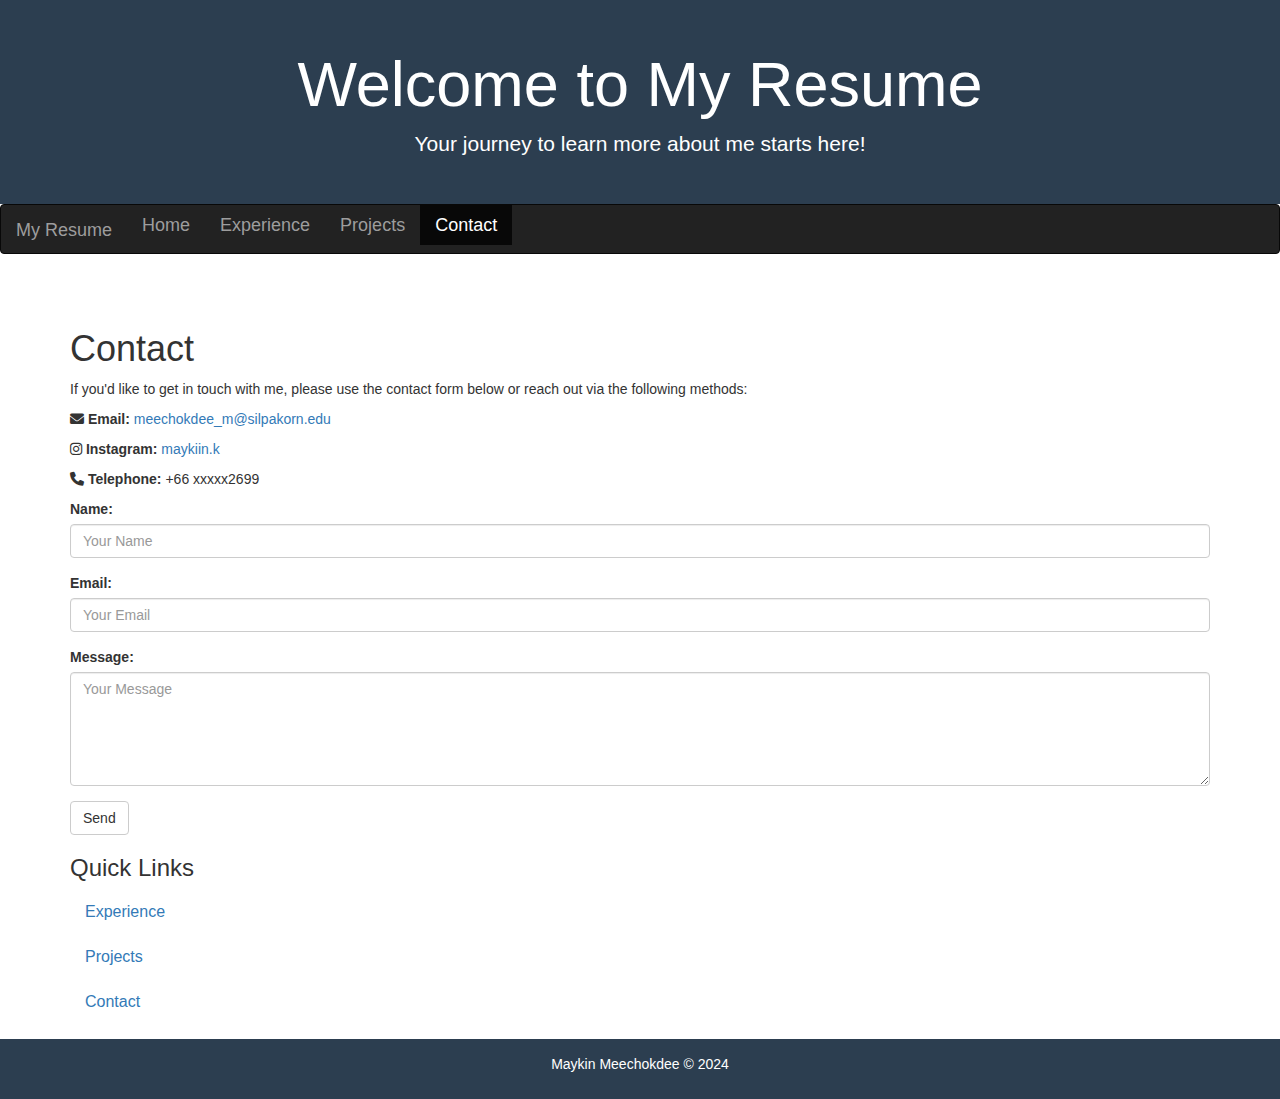
==== contact.html @ c98c652f "Add files via upload" ====
<!DOCTYPE html>
<html lang="en">

<head>
    <title>Contact - My Resume</title>
    <meta charset="utf-8">
    <meta name="viewport" content="width=device-width, initial-scale=1">
    <meta name="description" content="How to get in touch with me.">
    <!-- Bootstrap CSS -->
    <link rel="stylesheet" href="https://maxcdn.bootstrapcdn.com/bootstrap/3.4.1/css/bootstrap.min.css">
    <!-- Font Awesome -->
    <link rel="stylesheet" href="https://cdnjs.cloudflare.com/ajax/libs/font-awesome/6.0.0-beta3/css/all.min.css">
    <!-- Custom Stylesheet -->
    <link rel="stylesheet" href="styles.css">
    <!-- jQuery -->
    <script src="https://ajax.googleapis.com/ajax/libs/jquery/3.7.1/jquery.min.js"></script>
    <!-- Bootstrap JS -->
    <script src="https://maxcdn.bootstrapcdn.com/bootstrap/3.4.1/js/bootstrap.min.js"></script>
</head>

<body>
    <div class="jumbotron text-center">
        <h1>Welcome to My Resume</h1>
        <p>Your journey to learn more about me starts here!</p>
    </div>

    <nav class="navbar navbar-inverse">
        <div class="container-fluid">
            <div class="navbar-header">
                <button type="button" class="navbar-toggle" data-toggle="collapse" data-target="#myNavbar">
                    <span class="icon-bar"></span>
                    <span class="icon-bar"></span>
                    <span class="icon-bar"></span>
                </button>
                <a class="navbar-brand" href="#">My Resume</a>
            </div>
            <div class="collapse navbar-collapse" id="myNavbar">
                <ul class="nav navbar-nav">
                    <li><a href="index.html">Home</a></li>
                    <li><a href="experience.html">Experience</a></li>
                    <li><a href="projects.html">Projects</a></li>
                    <li class="active"><a href="contact.html">Contact</a></li>
                </ul>
            </div>
        </div>
    </nav>

    <div class="container">
        <h1>Contact</h1>
        <p>If you'd like to get in touch with me, please use the contact form below or reach out via the following
            methods:</p>

        <!-- Contact Information -->
        <div class="contact-info">
            <p><i class="fas fa-envelope"></i> <strong>Email:</strong> <a
                    href="mailto:your.email@example.com">meechokdee_m@silpakorn.edu</a></p>
            <p><i class="fab fa-instagram"></i> <strong>Instagram:</strong> <a href="https://instagram.com/yourusername"
                    target="_blank">maykiin.k</a></p>
            <p><i class="fas fa-phone"></i> <strong>Telephone:</strong> +66 xxxxx2699</p>
        </div>

        <!-- Contact Form -->
        <form>
            <div class="form-group">
                <label for="name">Name:</label>
                <input type="text" class="form-control" id="name" placeholder="Your Name">
            </div>
            <div class="form-group">
                <label for="email">Email:</label>
                <input type="email" class="form-control" id="email" placeholder="Your Email">
            </div>
            <div class="form-group">
                <label for="message">Message:</label>
                <textarea class="form-control" id="message" rows="5" placeholder="Your Message"></textarea>
            </div>
            <button type="submit" class="btn btn-default">Send</button>
        </form>

        <h3>Quick Links</h3>
        <ul class="nav nav-pills nav-stacked">
            <li><a href="experience.html">Experience</a></li>
            <li><a href="projects.html">Projects</a></li>
            <li><a href="contact.html">Contact</a></li>
        </ul>
    </div>

    <div class="footer">
        <p>Maykin Meechokdee © 2024</p>
    </div>

</body>

</html>
---- styles.css ----
/* Ensure that the fake image has centered text and proper height */
.fakeimg {
    height: 250px;
    background: #aaa;
    text-align: center;
    line-height: 200px;
    color: #fff;
    font-size: 18px;
    margin-bottom: 15px
        /* Added font size for consistency */
}

/* Navbar links */
.navbar-nav>li>a {
    font-size: 18px;
    padding: 10px 15px;
    /* Added padding for better click area */
}

/* Jumbotron styling */
.jumbotron {
    background-color: #2c3e50;
    color: #fff;
    margin-bottom: 0;
    padding: 30px 15px;
    /* Added padding for better spacing */
    text-align: center;
    /* Center text in the jumbotron */
}

/* Heading sizes */
h1 {
    font-size: 36px;
    margin-bottom: 10px;
    /* Added bottom margin */
}

h2 {
    font-size: 28px;
    margin-top: 20px;
    margin-bottom: 15px;
    /* Added bottom margin for better spacing */
}

/* Container styling */
.container {
    flex: 1;
    margin-top: 20px;
    padding: 15px;
    /* Added padding for better spacing */
}

/* Footer styling */
.footer {
    background-color: #2c3e50;
    color: #fff;
    padding: 15px;
    text-align: center;
    position: relative;
    bottom: 0;
    width: 100%;
}

/* Navigation pills links */
.nav-pills>li>a {
    font-size: 16px;
    padding: 10px 15px;
    /* Added padding for better click area */
}

/* Ensure the footer sticks to the bottom on short pages */
html,
body {
    height: 100%;
    margin: 0;
}

body {
    display: flex;
    flex-direction: column;
}
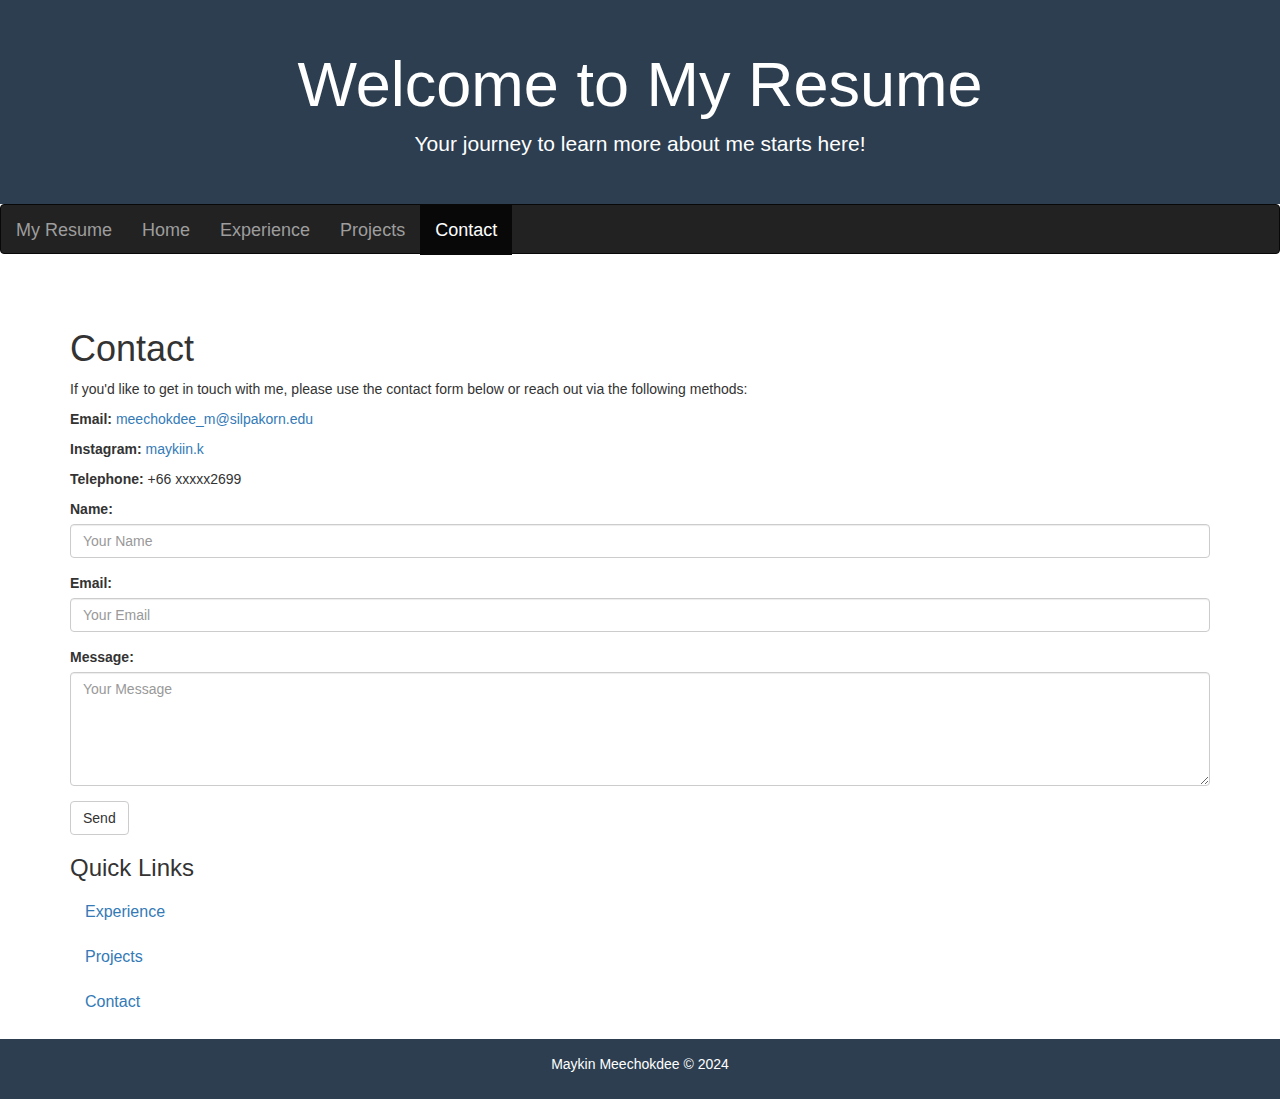
==== commit ba234175: "Initial commit" ====
--- a/contact.html
+++ b/contact.html
@@ -1,93 +1,183 @@
-<!DOCTYPE html>
-<html lang="en">
-
-<head>
-    <title>Contact - My Resume</title>
-    <meta charset="utf-8">
-    <meta name="viewport" content="width=device-width, initial-scale=1">
-    <meta name="description" content="How to get in touch with me.">
-    <!-- Bootstrap CSS -->
-    <link rel="stylesheet" href="https://maxcdn.bootstrapcdn.com/bootstrap/3.4.1/css/bootstrap.min.css">
-    <!-- Font Awesome -->
-    <link rel="stylesheet" href="https://cdnjs.cloudflare.com/ajax/libs/font-awesome/6.0.0-beta3/css/all.min.css">
-    <!-- Custom Stylesheet -->
-    <link rel="stylesheet" href="styles.css">
-    <!-- jQuery -->
-    <script src="https://ajax.googleapis.com/ajax/libs/jquery/3.7.1/jquery.min.js"></script>
-    <!-- Bootstrap JS -->
-    <script src="https://maxcdn.bootstrapcdn.com/bootstrap/3.4.1/js/bootstrap.min.js"></script>
-</head>
-
-<body>
-    <div class="jumbotron text-center">
-        <h1>Welcome to My Resume</h1>
-        <p>Your journey to learn more about me starts here!</p>
-    </div>
-
-    <nav class="navbar navbar-inverse">
-        <div class="container-fluid">
-            <div class="navbar-header">
-                <button type="button" class="navbar-toggle" data-toggle="collapse" data-target="#myNavbar">
-                    <span class="icon-bar"></span>
-                    <span class="icon-bar"></span>
-                    <span class="icon-bar"></span>
-                </button>
-                <a class="navbar-brand" href="#">My Resume</a>
-            </div>
-            <div class="collapse navbar-collapse" id="myNavbar">
-                <ul class="nav navbar-nav">
-                    <li><a href="index.html">Home</a></li>
-                    <li><a href="experience.html">Experience</a></li>
-                    <li><a href="projects.html">Projects</a></li>
-                    <li class="active"><a href="contact.html">Contact</a></li>
-                </ul>
-            </div>
-        </div>
-    </nav>
-
-    <div class="container">
-        <h1>Contact</h1>
-        <p>If you'd like to get in touch with me, please use the contact form below or reach out via the following
-            methods:</p>
-
-        <!-- Contact Information -->
-        <div class="contact-info">
-            <p><i class="fas fa-envelope"></i> <strong>Email:</strong> <a
-                    href="mailto:your.email@example.com">meechokdee_m@silpakorn.edu</a></p>
-            <p><i class="fab fa-instagram"></i> <strong>Instagram:</strong> <a href="https://instagram.com/yourusername"
-                    target="_blank">maykiin.k</a></p>
-            <p><i class="fas fa-phone"></i> <strong>Telephone:</strong> +66 xxxxx2699</p>
-        </div>
-
-        <!-- Contact Form -->
-        <form>
-            <div class="form-group">
-                <label for="name">Name:</label>
-                <input type="text" class="form-control" id="name" placeholder="Your Name">
-            </div>
-            <div class="form-group">
-                <label for="email">Email:</label>
-                <input type="email" class="form-control" id="email" placeholder="Your Email">
-            </div>
-            <div class="form-group">
-                <label for="message">Message:</label>
-                <textarea class="form-control" id="message" rows="5" placeholder="Your Message"></textarea>
-            </div>
-            <button type="submit" class="btn btn-default">Send</button>
-        </form>
-
-        <h3>Quick Links</h3>
-        <ul class="nav nav-pills nav-stacked">
-            <li><a href="experience.html">Experience</a></li>
-            <li><a href="projects.html">Projects</a></li>
-            <li><a href="contact.html">Contact</a></li>
-        </ul>
-    </div>
-
-    <div class="footer">
-        <p>Maykin Meechokdee © 2024</p>
-    </div>
-
-</body>
-
+<!DOCTYPE html>
+
+<html lang="en">
+
+
+
+
+<head>
+
+    <title>Contact - My Resume</title>
+
+    <meta charset="utf-8">
+
+    <meta name="viewport" content="width=device-width, initial-scale=1">
+
+    <meta name="description" content="How to get in touch with me.">
+
+    <!-- Bootstrap CSS -->
+
+    <link rel="stylesheet" href="https://maxcdn.bootstrapcdn.com/bootstrap/3.4.1/css/bootstrap.min.css">
+
+    <!-- Custom Stylesheet -->
+
+    <link rel="stylesheet" href="styles.css">
+
+</head>
+
+
+
+
+<body>
+
+    <div class="jumbotron text-center">
+
+        <h1>Welcome to My Resume</h1>
+
+        <p>Your journey to learn more about me starts here!</p>
+
+    </div>
+
+
+
+
+    <nav class="navbar navbar-inverse">
+
+        <div class="container-fluid">
+
+            <div class="navbar-header">
+
+                <button type="button" class="navbar-toggle" data-toggle="collapse" data-target="#myNavbar">
+
+                    <span class="icon-bar"></span>
+
+                    <span class="icon-bar"></span>
+
+                    <span class="icon-bar"></span>
+
+                </button>
+
+                <a class="navbar-brand" href="#">My Resume</a>
+
+            </div>
+
+            <div class="collapse navbar-collapse" id="myNavbar">
+
+                <ul class="nav navbar-nav">
+
+                    <li><a href="index.html">Home</a></li>
+
+                    <li><a href="experience.html">Experience</a></li>
+
+                    <li><a href="projects.html">Projects</a></li>
+
+                    <li class="active"><a href="contact.html">Contact</a></li>
+
+                </ul>
+
+            </div>
+
+        </div>
+
+    </nav>
+
+
+
+
+    <div class="container">
+
+        <h1>Contact</h1>
+
+        <p>If you'd like to get in touch with me, please use the contact form below or reach out via the following
+
+            methods:</p>
+
+
+
+
+        <!-- Contact Information -->
+
+        <div class="contact-info">
+
+            <p><i class="fas fa-envelope"></i> <strong>Email:</strong> <a
+
+                    href="mailto:your.email@example.com">meechokdee_m@silpakorn.edu</a></p>
+
+            <p><i class="fab fa-instagram"></i> <strong>Instagram:</strong> <a href="https://instagram.com/yourusername"
+
+                    target="_blank">maykiin.k</a></p>
+
+            <p><i class="fas fa-phone"></i> <strong>Telephone:</strong> +66 xxxxx2699</p>
+
+        </div>
+
+
+
+
+        <!-- Contact Form -->
+
+        <form>
+
+            <div class="form-group">
+
+                <label for="name">Name:</label>
+
+                <input type="text" class="form-control" id="name" placeholder="Your Name">
+
+            </div>
+
+            <div class="form-group">
+
+                <label for="email">Email:</label>
+
+                <input type="email" class="form-control" id="email" placeholder="Your Email">
+
+            </div>
+
+            <div class="form-group">
+
+                <label for="message">Message:</label>
+
+                <textarea class="form-control" id="message" rows="5" placeholder="Your Message"></textarea>
+
+            </div>
+
+            <button type="submit" class="btn btn-default">Send</button>
+
+        </form>
+
+
+
+
+        <h3>Quick Links</h3>
+
+        <ul class="nav nav-pills nav-stacked">
+
+            <li><a href="experience.html">Experience</a></li>
+
+            <li><a href="projects.html">Projects</a></li>
+
+            <li><a href="contact.html">Contact</a></li>
+
+        </ul>
+
+    </div>
+
+
+
+
+    <div class="footer">
+
+        <p>Maykin Meechokdee © 2024</p>
+
+    </div>
+
+
+
+
+</body>
+
+
+
+
 </html>--- a/styles.css
+++ b/styles.css
@@ -1,81 +1,82 @@
-/* Ensure that the fake image has centered text and proper height */
-.fakeimg {
-    height: 250px;
-    background: #aaa;
-    text-align: center;
-    line-height: 200px;
-    color: #fff;
-    font-size: 18px;
-    margin-bottom: 15px
-        /* Added font size for consistency */
-}
-
-/* Navbar links */
-.navbar-nav>li>a {
-    font-size: 18px;
-    padding: 10px 15px;
-    /* Added padding for better click area */
-}
-
-/* Jumbotron styling */
-.jumbotron {
-    background-color: #2c3e50;
-    color: #fff;
-    margin-bottom: 0;
-    padding: 30px 15px;
-    /* Added padding for better spacing */
-    text-align: center;
-    /* Center text in the jumbotron */
-}
-
-/* Heading sizes */
-h1 {
-    font-size: 36px;
-    margin-bottom: 10px;
-    /* Added bottom margin */
-}
-
-h2 {
-    font-size: 28px;
-    margin-top: 20px;
-    margin-bottom: 15px;
-    /* Added bottom margin for better spacing */
-}
-
-/* Container styling */
-.container {
-    flex: 1;
-    margin-top: 20px;
-    padding: 15px;
-    /* Added padding for better spacing */
-}
-
-/* Footer styling */
-.footer {
-    background-color: #2c3e50;
-    color: #fff;
-    padding: 15px;
-    text-align: center;
-    position: relative;
-    bottom: 0;
-    width: 100%;
-}
-
-/* Navigation pills links */
-.nav-pills>li>a {
-    font-size: 16px;
-    padding: 10px 15px;
-    /* Added padding for better click area */
-}
-
-/* Ensure the footer sticks to the bottom on short pages */
-html,
-body {
-    height: 100%;
-    margin: 0;
-}
-
-body {
-    display: flex;
-    flex-direction: column;
+/* Ensure that the fake image has centered text and proper height */
+.fakeimg {
+    height: 250px;
+    background: #aaa;
+    text-align: center;
+    line-height: 200px;
+    color: #fff;
+    font-size: 18px;
+    margin-bottom: 15px
+        /* Added font size for consistency */
+}
+
+/* Navbar links */
+.navbar-nav>li>a {
+    font-size: 18px;
+   
+    /* Added padding for better click area */
+}
+
+/* Jumbotron styling */
+.jumbotron {
+    background-color: #2c3e50;
+    color: #fff;
+    margin-bottom: 0;
+    padding: 30px 15px;
+    /* Added padding for better spacing */
+    text-align: center;
+    /* Center text in the jumbotron */
+}
+
+/* Heading sizes */
+h1 {
+    font-size: 36px;
+    margin-bottom: 10px;
+    /* Added bottom margin */
+}
+
+h2 {
+    font-size: 28px;
+    margin-top: 20px;
+    margin-bottom: 15px;
+    /* Added bottom margin for better spacing */
+}
+
+/* Container styling */
+.container {
+    flex: 1;
+    margin-top: 20px;
+    padding: 15px;
+    /* Added padding for better spacing */
+}
+
+
+/* Footer styling */
+.footer {
+    background-color: #2c3e50;
+    color: #fff;
+    padding: 15px;
+    text-align: center;
+    position: relative;
+    bottom: 0;
+    width: 100%;
+}
+
+/* Navigation pills links */
+.nav-pills>li>a {
+    font-size: 16px;
+    padding: 10px 15px;
+    /* Added padding for better click area */
+}
+
+/* Ensure the footer sticks to the bottom on short pages */
+html,
+body {
+    height: 100%;
+    margin: 0;
+}
+
+body {
+    display: flex;
+    flex-direction: column;
 }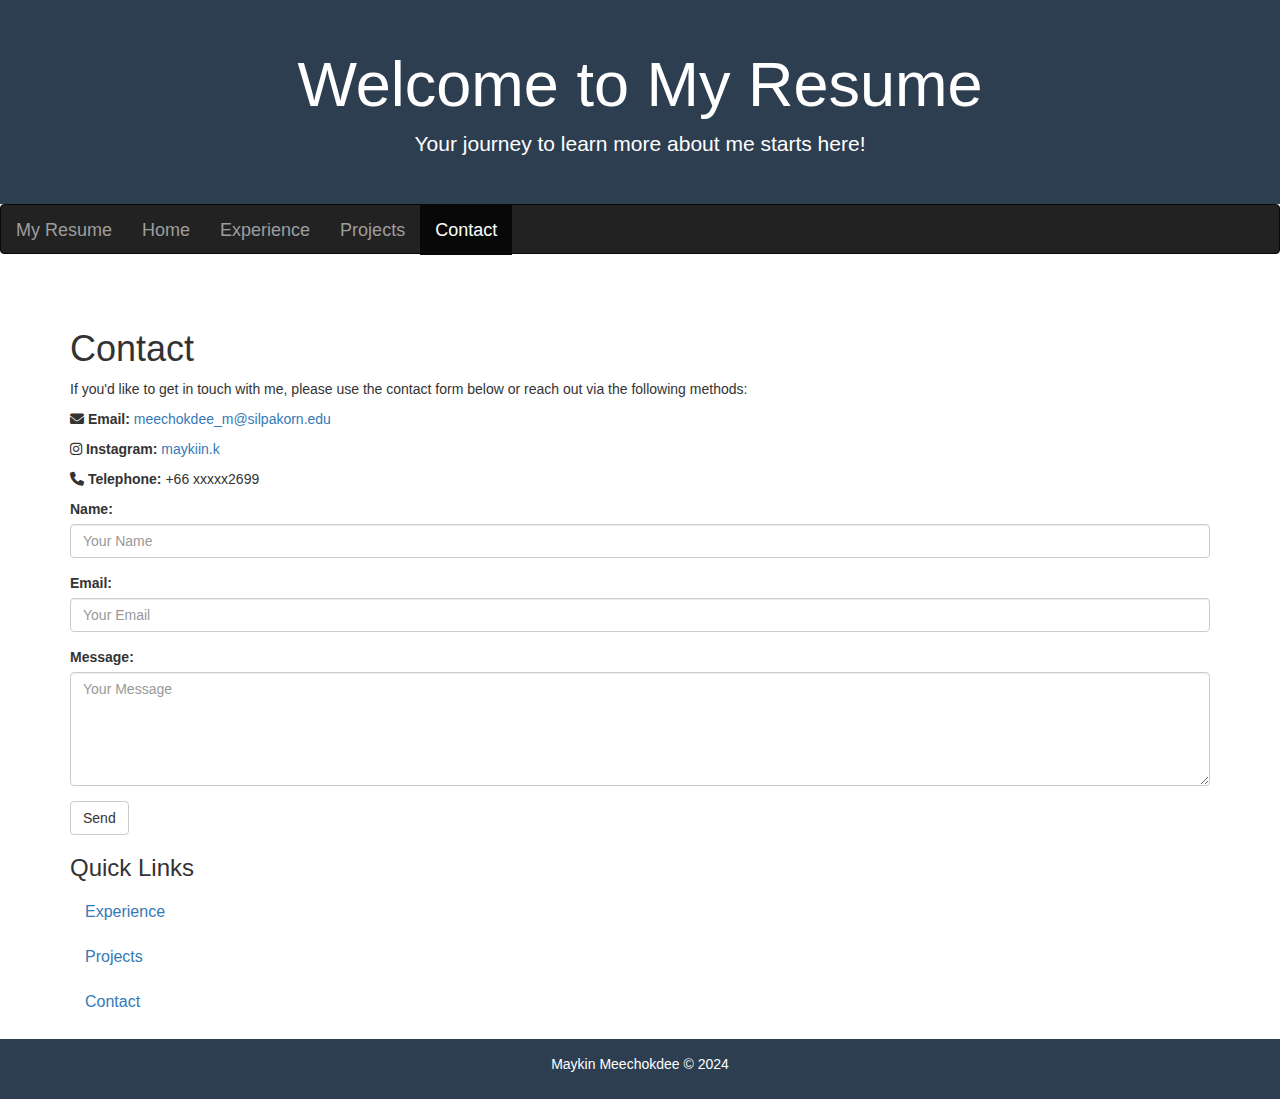
==== commit 44df2483: "add contact.html์" ====
--- a/contact.html
+++ b/contact.html
@@ -19,9 +19,21 @@
 
     <link rel="stylesheet" href="https://maxcdn.bootstrapcdn.com/bootstrap/3.4.1/css/bootstrap.min.css">
 
+    <!-- Font Awesome -->
+
+    <link rel="stylesheet" href="https://cdnjs.cloudflare.com/ajax/libs/font-awesome/6.0.0-beta3/css/all.min.css">
+
     <!-- Custom Stylesheet -->
 
     <link rel="stylesheet" href="styles.css">
+
+    <!-- jQuery -->
+
+    <script src="https://ajax.googleapis.com/ajax/libs/jquery/3.7.1/jquery.min.js"></script>
+
+    <!-- Bootstrap JS -->
+
+    <script src="https://maxcdn.bootstrapcdn.com/bootstrap/3.4.1/js/bootstrap.min.js"></script>
 
 </head>
 
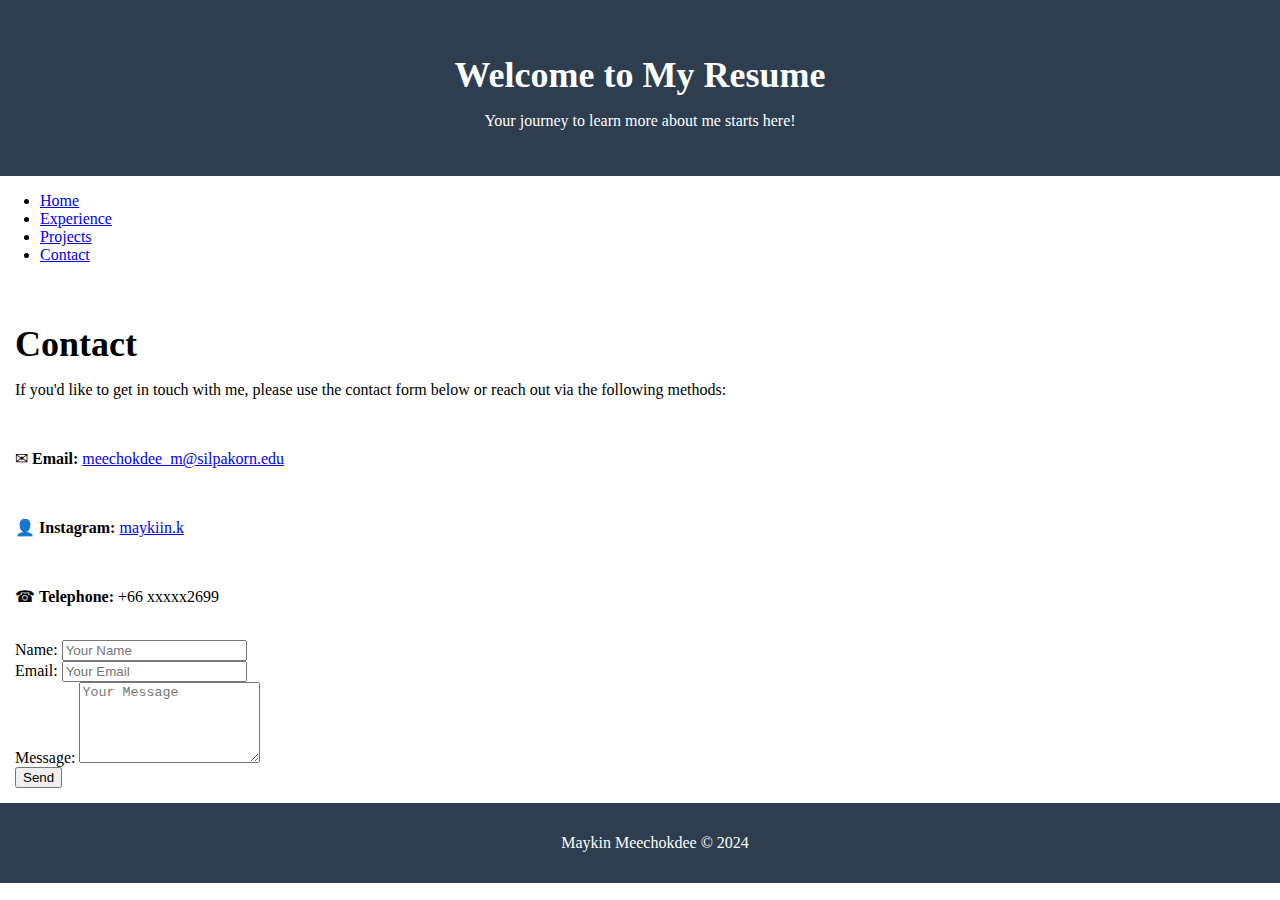
==== commit d4cb3ac0: "Update contact.html" ====
--- a/contact.html
+++ b/contact.html
@@ -1,195 +1,71 @@
 <!DOCTYPE html>
-
 <html lang="en">
 
+<head>
+    <meta charset="utf-8">
+    <meta name="viewport" content="width=device-width, initial-scale=1">
+    <meta name="description" content="How to get in touch with me.">
+    <title>Contact - My Resume</title>
+    <link rel="stylesheet" href="styles.css">
+    <link
+        href="https://fonts.googleapis.com/css2?family=Bodoni+Moda+SC:ital,opsz,wght@0,6..96,400..900;1,6..96,400..900&family=DM+Serif+Text:ital@0;1&family=Playfair+Display:wght@500&display=swap"
+        rel="stylesheet">
+</head>
+
+<body>
+    <div id="center" class="dm-serif-text-regular-italic">
+        <header class="header">
+            <div class="jumbotron">
+                <h1>Welcome to My Resume</h1>
+                <p>Your journey to learn more about me starts here!</p>
+            </div>
+            <nav class="navbar">
+                <ul class="nav-list">
+                    <li><a href="index.html">Home</a></li>
+                    <li><a href="experience.html">Experience</a></li>
+                    <li><a href="projects.html">Projects</a></li>
+                    <li class="active"><a href="contact.html">Contact</a></li>
+                </ul>
+            </nav>
+        </header>
 
 
+        <main class="container">
+            <h1>Contact</h1>
+            <p>If you'd like to get in touch with me, please use the contact form below or reach out via the following
+                methods:</p><br>
 
-<head>
+            <div class="contact-info">
+                <p><span class="icon">&#9993;</span> <strong>Email:</strong> <a
+                        href="mailto:meechokdee_m@silpakorn.edu">meechokdee_m@silpakorn.edu</a></p><br>
+                <p><span class="icon">&#128100;</span> <strong>Instagram:</strong> <a
+                        href="https://instagram.com/yourusername" target="_blank">maykiin.k</a></p><br>
+                <p><span class="icon">&#9742;</span> <strong>Telephone:</strong> +66 xxxxx2699</p>
+            </div><br>
 
-    <title>Contact - My Resume</title>
-
-    <meta charset="utf-8">
-
-    <meta name="viewport" content="width=device-width, initial-scale=1">
-
-    <meta name="description" content="How to get in touch with me.">
-
-    <!-- Bootstrap CSS -->
-
-    <link rel="stylesheet" href="https://maxcdn.bootstrapcdn.com/bootstrap/3.4.1/css/bootstrap.min.css">
-
-    <!-- Font Awesome -->
-
-    <link rel="stylesheet" href="https://cdnjs.cloudflare.com/ajax/libs/font-awesome/6.0.0-beta3/css/all.min.css">
-
-    <!-- Custom Stylesheet -->
-
-    <link rel="stylesheet" href="styles.css">
-
-    <!-- jQuery -->
-
-    <script src="https://ajax.googleapis.com/ajax/libs/jquery/3.7.1/jquery.min.js"></script>
-
-    <!-- Bootstrap JS -->
-
-    <script src="https://maxcdn.bootstrapcdn.com/bootstrap/3.4.1/js/bootstrap.min.js"></script>
-
-</head>
+            <form class="contact-form">
+                <div class="form-group">
+                    <label for="name">Name:</label>
+                    <input type="text" id="name" placeholder="Your Name" required>
+                </div>
+                <div class="form-group">
+                    <label for="email">Email:</label>
+                    <input type="email" id="email" placeholder="Your Email" required>
+                </div>
+                <div class="form-group">
+                    <label for="message">Message:</label>
+                    <textarea id="message" rows="5" placeholder="Your Message" required></textarea>
+                </div>
+                <button type="submit">Send</button>
+            </form>
 
 
+        </main>
 
-
-<body>
-
-    <div class="jumbotron text-center">
-
-        <h1>Welcome to My Resume</h1>
-
-        <p>Your journey to learn more about me starts here!</p>
-
+        <footer class="footer">
+            <p>Maykin Meechokdee © 2024</p>
+        </footer>
     </div>
-
-
-
-
-    <nav class="navbar navbar-inverse">
-
-        <div class="container-fluid">
-
-            <div class="navbar-header">
-
-                <button type="button" class="navbar-toggle" data-toggle="collapse" data-target="#myNavbar">
-
-                    <span class="icon-bar"></span>
-
-                    <span class="icon-bar"></span>
-
-                    <span class="icon-bar"></span>
-
-                </button>
-
-                <a class="navbar-brand" href="#">My Resume</a>
-
-            </div>
-
-            <div class="collapse navbar-collapse" id="myNavbar">
-
-                <ul class="nav navbar-nav">
-
-                    <li><a href="index.html">Home</a></li>
-
-                    <li><a href="experience.html">Experience</a></li>
-
-                    <li><a href="projects.html">Projects</a></li>
-
-                    <li class="active"><a href="contact.html">Contact</a></li>
-
-                </ul>
-
-            </div>
-
-        </div>
-
-    </nav>
-
-
-
-
-    <div class="container">
-
-        <h1>Contact</h1>
-
-        <p>If you'd like to get in touch with me, please use the contact form below or reach out via the following
-
-            methods:</p>
-
-
-
-
-        <!-- Contact Information -->
-
-        <div class="contact-info">
-
-            <p><i class="fas fa-envelope"></i> <strong>Email:</strong> <a
-
-                    href="mailto:your.email@example.com">meechokdee_m@silpakorn.edu</a></p>
-
-            <p><i class="fab fa-instagram"></i> <strong>Instagram:</strong> <a href="https://instagram.com/yourusername"
-
-                    target="_blank">maykiin.k</a></p>
-
-            <p><i class="fas fa-phone"></i> <strong>Telephone:</strong> +66 xxxxx2699</p>
-
-        </div>
-
-
-
-
-        <!-- Contact Form -->
-
-        <form>
-
-            <div class="form-group">
-
-                <label for="name">Name:</label>
-
-                <input type="text" class="form-control" id="name" placeholder="Your Name">
-
-            </div>
-
-            <div class="form-group">
-
-                <label for="email">Email:</label>
-
-                <input type="email" class="form-control" id="email" placeholder="Your Email">
-
-            </div>
-
-            <div class="form-group">
-
-                <label for="message">Message:</label>
-
-                <textarea class="form-control" id="message" rows="5" placeholder="Your Message"></textarea>
-
-            </div>
-
-            <button type="submit" class="btn btn-default">Send</button>
-
-        </form>
-
-
-
-
-        <h3>Quick Links</h3>
-
-        <ul class="nav nav-pills nav-stacked">
-
-            <li><a href="experience.html">Experience</a></li>
-
-            <li><a href="projects.html">Projects</a></li>
-
-            <li><a href="contact.html">Contact</a></li>
-
-        </ul>
-
-    </div>
-
-
-
-
-    <div class="footer">
-
-        <p>Maykin Meechokdee © 2024</p>
-
-    </div>
-
-
-
-
 </body>
 
-
-
-
-</html>+</html>
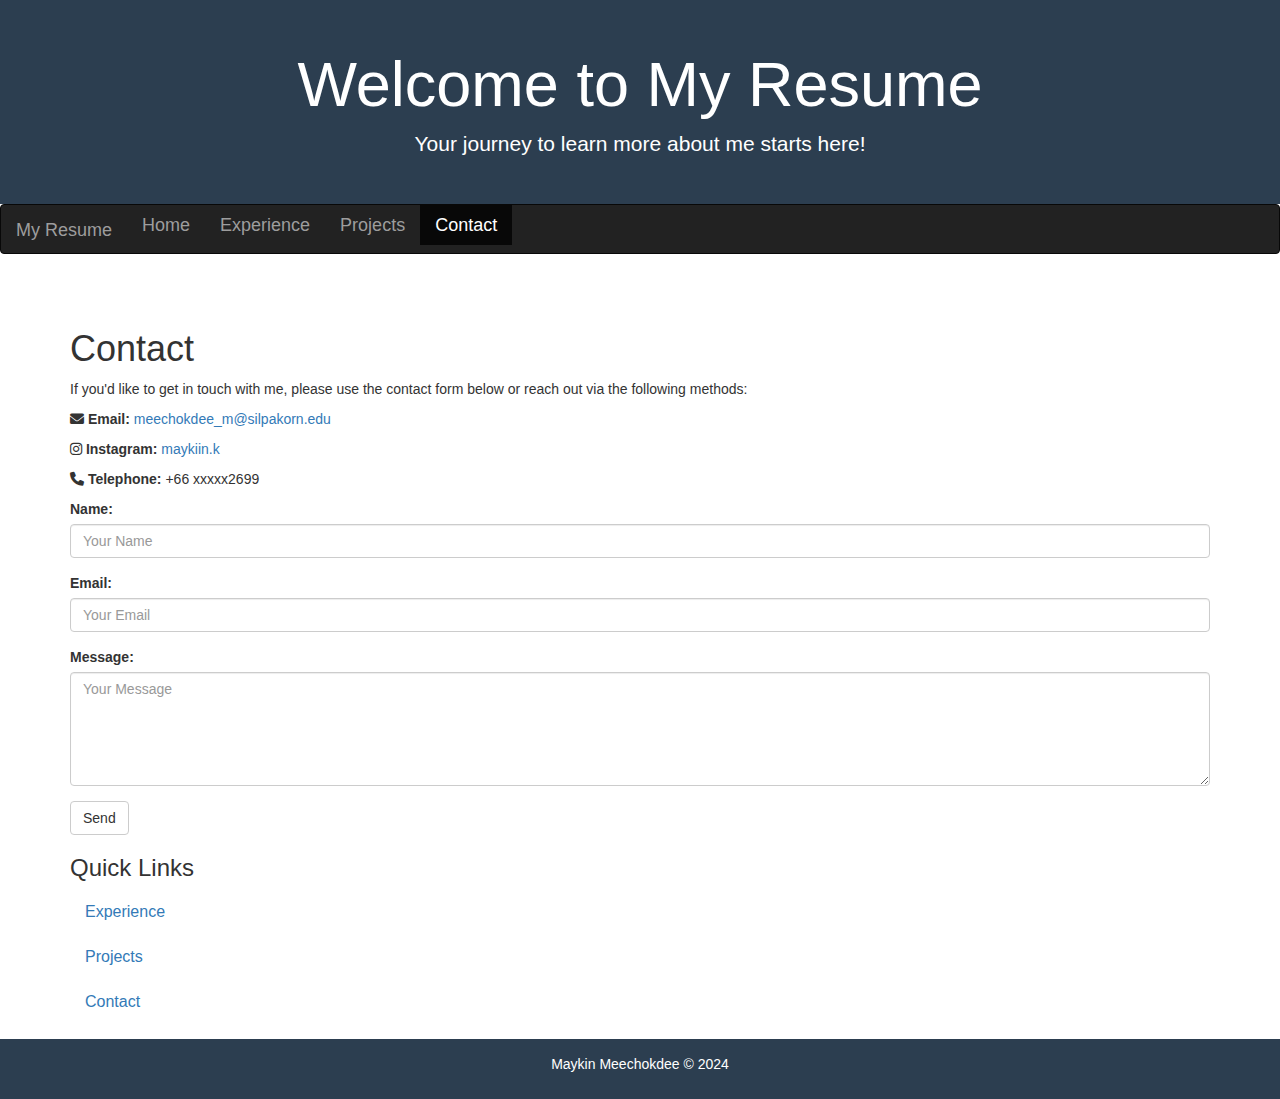
==== commit d7db67ad: "Add files via upload" ====
--- a/contact.html
+++ b/contact.html
@@ -1,71 +1,93 @@
-<!DOCTYPE html>
-<html lang="en">
-
-<head>
-    <meta charset="utf-8">
-    <meta name="viewport" content="width=device-width, initial-scale=1">
-    <meta name="description" content="How to get in touch with me.">
-    <title>Contact - My Resume</title>
-    <link rel="stylesheet" href="styles.css">
-    <link
-        href="https://fonts.googleapis.com/css2?family=Bodoni+Moda+SC:ital,opsz,wght@0,6..96,400..900;1,6..96,400..900&family=DM+Serif+Text:ital@0;1&family=Playfair+Display:wght@500&display=swap"
-        rel="stylesheet">
-</head>
-
-<body>
-    <div id="center" class="dm-serif-text-regular-italic">
-        <header class="header">
-            <div class="jumbotron">
-                <h1>Welcome to My Resume</h1>
-                <p>Your journey to learn more about me starts here!</p>
-            </div>
-            <nav class="navbar">
-                <ul class="nav-list">
-                    <li><a href="index.html">Home</a></li>
-                    <li><a href="experience.html">Experience</a></li>
-                    <li><a href="projects.html">Projects</a></li>
-                    <li class="active"><a href="contact.html">Contact</a></li>
-                </ul>
-            </nav>
-        </header>
-
-
-        <main class="container">
-            <h1>Contact</h1>
-            <p>If you'd like to get in touch with me, please use the contact form below or reach out via the following
-                methods:</p><br>
-
-            <div class="contact-info">
-                <p><span class="icon">&#9993;</span> <strong>Email:</strong> <a
-                        href="mailto:meechokdee_m@silpakorn.edu">meechokdee_m@silpakorn.edu</a></p><br>
-                <p><span class="icon">&#128100;</span> <strong>Instagram:</strong> <a
-                        href="https://instagram.com/yourusername" target="_blank">maykiin.k</a></p><br>
-                <p><span class="icon">&#9742;</span> <strong>Telephone:</strong> +66 xxxxx2699</p>
-            </div><br>
-
-            <form class="contact-form">
-                <div class="form-group">
-                    <label for="name">Name:</label>
-                    <input type="text" id="name" placeholder="Your Name" required>
-                </div>
-                <div class="form-group">
-                    <label for="email">Email:</label>
-                    <input type="email" id="email" placeholder="Your Email" required>
-                </div>
-                <div class="form-group">
-                    <label for="message">Message:</label>
-                    <textarea id="message" rows="5" placeholder="Your Message" required></textarea>
-                </div>
-                <button type="submit">Send</button>
-            </form>
-
-
-        </main>
-
-        <footer class="footer">
-            <p>Maykin Meechokdee © 2024</p>
-        </footer>
-    </div>
-</body>
-
-</html>
+<!DOCTYPE html>
+<html lang="en">
+
+<head>
+    <title>Contact - My Resume</title>
+    <meta charset="utf-8">
+    <meta name="viewport" content="width=device-width, initial-scale=1">
+    <meta name="description" content="How to get in touch with me.">
+    <!-- Bootstrap CSS -->
+    <link rel="stylesheet" href="https://maxcdn.bootstrapcdn.com/bootstrap/3.4.1/css/bootstrap.min.css">
+    <!-- Font Awesome -->
+    <link rel="stylesheet" href="https://cdnjs.cloudflare.com/ajax/libs/font-awesome/6.0.0-beta3/css/all.min.css">
+    <!-- Custom Stylesheet -->
+    <link rel="stylesheet" href="styles.css">
+    <!-- jQuery -->
+    <script src="https://ajax.googleapis.com/ajax/libs/jquery/3.7.1/jquery.min.js"></script>
+    <!-- Bootstrap JS -->
+    <script src="https://maxcdn.bootstrapcdn.com/bootstrap/3.4.1/js/bootstrap.min.js"></script>
+</head>
+
+<body>
+    <div class="jumbotron text-center">
+        <h1>Welcome to My Resume</h1>
+        <p>Your journey to learn more about me starts here!</p>
+    </div>
+
+    <nav class="navbar navbar-inverse">
+        <div class="container-fluid">
+            <div class="navbar-header">
+                <button type="button" class="navbar-toggle" data-toggle="collapse" data-target="#myNavbar">
+                    <span class="icon-bar"></span>
+                    <span class="icon-bar"></span>
+                    <span class="icon-bar"></span>
+                </button>
+                <a class="navbar-brand" href="#">My Resume</a>
+            </div>
+            <div class="collapse navbar-collapse" id="myNavbar">
+                <ul class="nav navbar-nav">
+                    <li><a href="index.html">Home</a></li>
+                    <li><a href="experience.html">Experience</a></li>
+                    <li><a href="projects.html">Projects</a></li>
+                    <li class="active"><a href="contact.html">Contact</a></li>
+                </ul>
+            </div>
+        </div>
+    </nav>
+
+    <div class="container">
+        <h1>Contact</h1>
+        <p>If you'd like to get in touch with me, please use the contact form below or reach out via the following
+            methods:</p>
+
+        <!-- Contact Information -->
+        <div class="contact-info">
+            <p><i class="fas fa-envelope"></i> <strong>Email:</strong> <a
+                    href="mailto:your.email@example.com">meechokdee_m@silpakorn.edu</a></p>
+            <p><i class="fab fa-instagram"></i> <strong>Instagram:</strong> <a href="https://instagram.com/yourusername"
+                    target="_blank">maykiin.k</a></p>
+            <p><i class="fas fa-phone"></i> <strong>Telephone:</strong> +66 xxxxx2699</p>
+        </div>
+
+        <!-- Contact Form -->
+        <form>
+            <div class="form-group">
+                <label for="name">Name:</label>
+                <input type="text" class="form-control" id="name" placeholder="Your Name">
+            </div>
+            <div class="form-group">
+                <label for="email">Email:</label>
+                <input type="email" class="form-control" id="email" placeholder="Your Email">
+            </div>
+            <div class="form-group">
+                <label for="message">Message:</label>
+                <textarea class="form-control" id="message" rows="5" placeholder="Your Message"></textarea>
+            </div>
+            <button type="submit" class="btn btn-default">Send</button>
+        </form>
+
+        <h3>Quick Links</h3>
+        <ul class="nav nav-pills nav-stacked">
+            <li><a href="experience.html">Experience</a></li>
+            <li><a href="projects.html">Projects</a></li>
+            <li><a href="contact.html">Contact</a></li>
+        </ul>
+    </div>
+
+    <div class="footer">
+        <p>Maykin Meechokdee © 2024</p>
+    </div>
+
+</body>
+
+</html>--- a/styles.css
+++ b/styles.css
@@ -1,82 +1,81 @@
-/* Ensure that the fake image has centered text and proper height */
-.fakeimg {
-    height: 250px;
-    background: #aaa;
-    text-align: center;
-    line-height: 200px;
-    color: #fff;
-    font-size: 18px;
-    margin-bottom: 15px
-        /* Added font size for consistency */
-}
-
-/* Navbar links */
-.navbar-nav>li>a {
-    font-size: 18px;
-   
-    /* Added padding for better click area */
-}
-
-/* Jumbotron styling */
-.jumbotron {
-    background-color: #2c3e50;
-    color: #fff;
-    margin-bottom: 0;
-    padding: 30px 15px;
-    /* Added padding for better spacing */
-    text-align: center;
-    /* Center text in the jumbotron */
-}
-
-/* Heading sizes */
-h1 {
-    font-size: 36px;
-    margin-bottom: 10px;
-    /* Added bottom margin */
-}
-
-h2 {
-    font-size: 28px;
-    margin-top: 20px;
-    margin-bottom: 15px;
-    /* Added bottom margin for better spacing */
-}
-
-/* Container styling */
-.container {
-    flex: 1;
-    margin-top: 20px;
-    padding: 15px;
-    /* Added padding for better spacing */
-}
-
-
-/* Footer styling */
-.footer {
-    background-color: #2c3e50;
-    color: #fff;
-    padding: 15px;
-    text-align: center;
-    position: relative;
-    bottom: 0;
-    width: 100%;
-}
-
-/* Navigation pills links */
-.nav-pills>li>a {
-    font-size: 16px;
-    padding: 10px 15px;
-    /* Added padding for better click area */
-}
-
-/* Ensure the footer sticks to the bottom on short pages */
-html,
-body {
-    height: 100%;
-    margin: 0;
-}
-
-body {
-    display: flex;
-    flex-direction: column;
+/* Ensure that the fake image has centered text and proper height */
+.fakeimg {
+    height: 250px;
+    background: #aaa;
+    text-align: center;
+    line-height: 200px;
+    color: #fff;
+    font-size: 18px;
+    margin-bottom: 15px
+        /* Added font size for consistency */
+}
+
+/* Navbar links */
+.navbar-nav>li>a {
+    font-size: 18px;
+    padding: 10px 15px;
+    /* Added padding for better click area */
+}
+
+/* Jumbotron styling */
+.jumbotron {
+    background-color: #2c3e50;
+    color: #fff;
+    margin-bottom: 0;
+    padding: 30px 15px;
+    /* Added padding for better spacing */
+    text-align: center;
+    /* Center text in the jumbotron */
+}
+
+/* Heading sizes */
+h1 {
+    font-size: 36px;
+    margin-bottom: 10px;
+    /* Added bottom margin */
+}
+
+h2 {
+    font-size: 28px;
+    margin-top: 20px;
+    margin-bottom: 15px;
+    /* Added bottom margin for better spacing */
+}
+
+/* Container styling */
+.container {
+    flex: 1;
+    margin-top: 20px;
+    padding: 15px;
+    /* Added padding for better spacing */
+}
+
+/* Footer styling */
+.footer {
+    background-color: #2c3e50;
+    color: #fff;
+    padding: 15px;
+    text-align: center;
+    position: relative;
+    bottom: 0;
+    width: 100%;
+}
+
+/* Navigation pills links */
+.nav-pills>li>a {
+    font-size: 16px;
+    padding: 10px 15px;
+    /* Added padding for better click area */
+}
+
+/* Ensure the footer sticks to the bottom on short pages */
+html,
+body {
+    height: 100%;
+    margin: 0;
+}
+
+body {
+    display: flex;
+    flex-direction: column;
 }